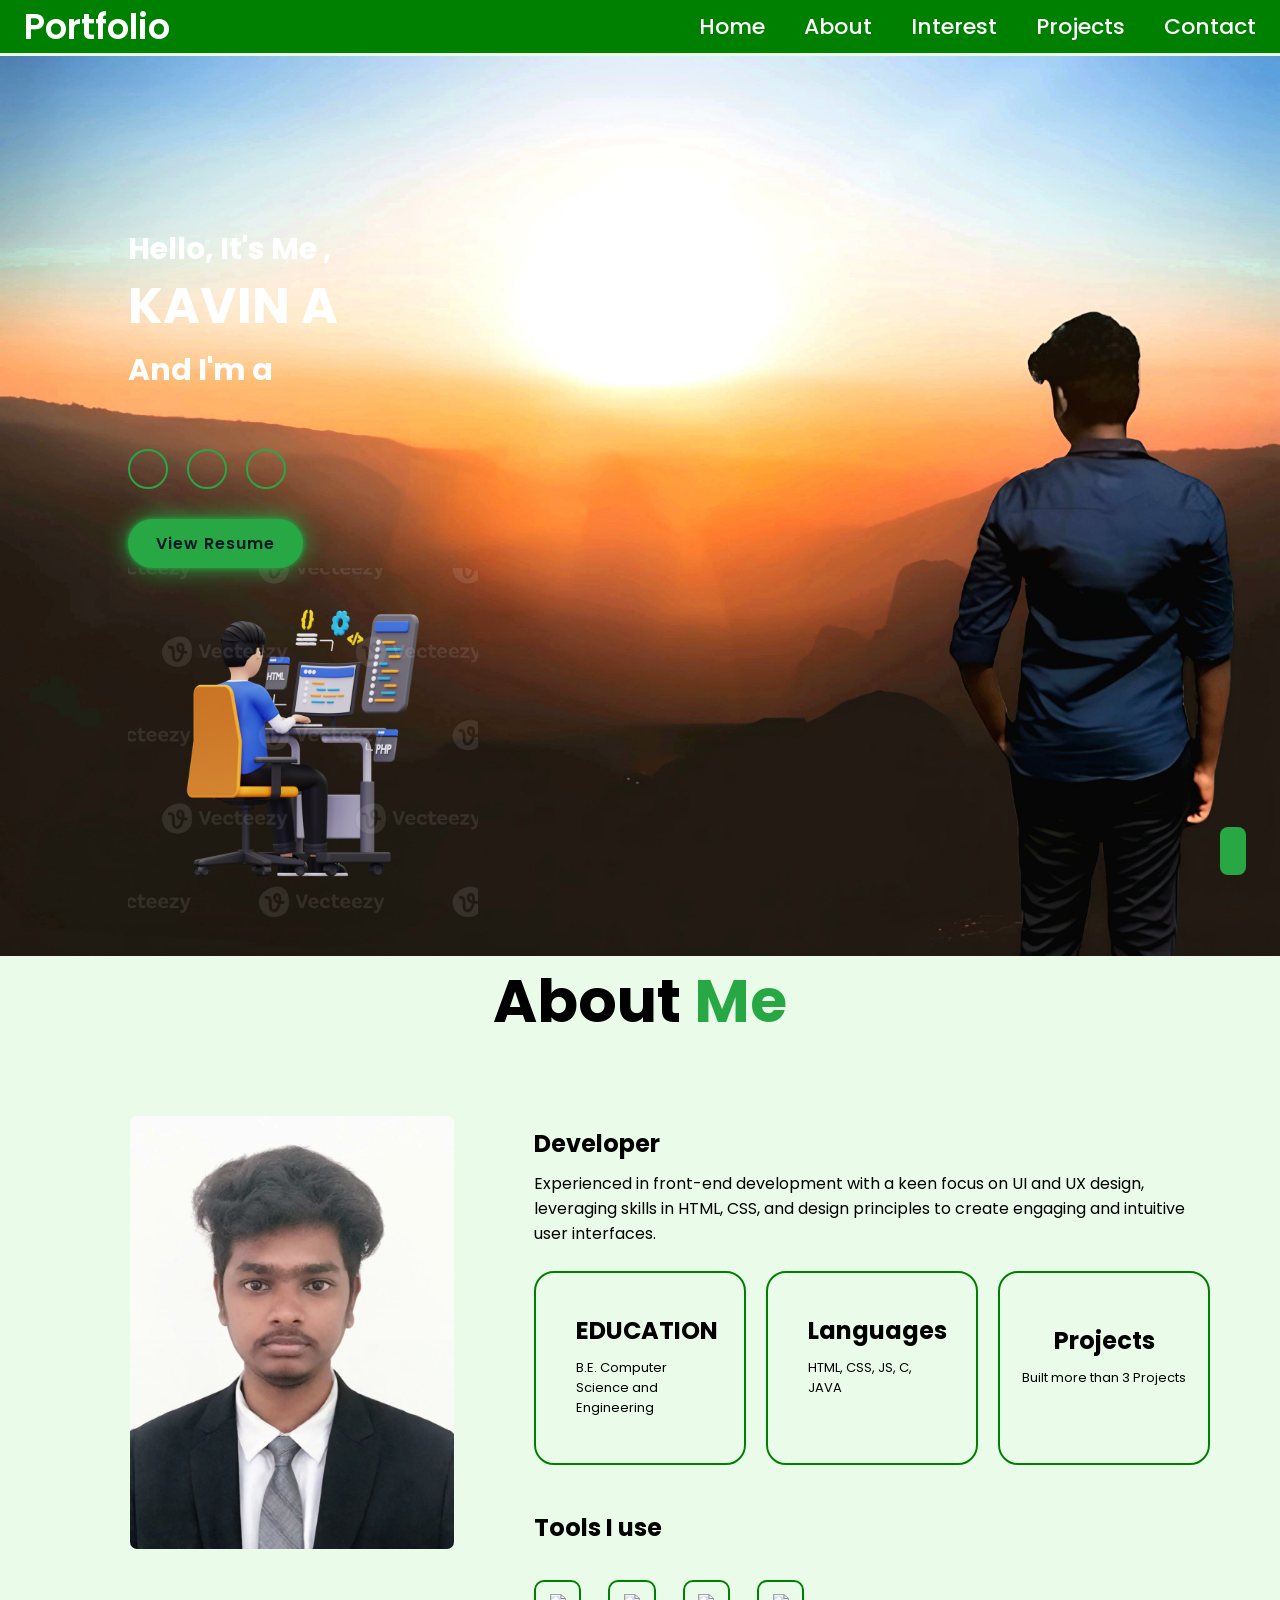
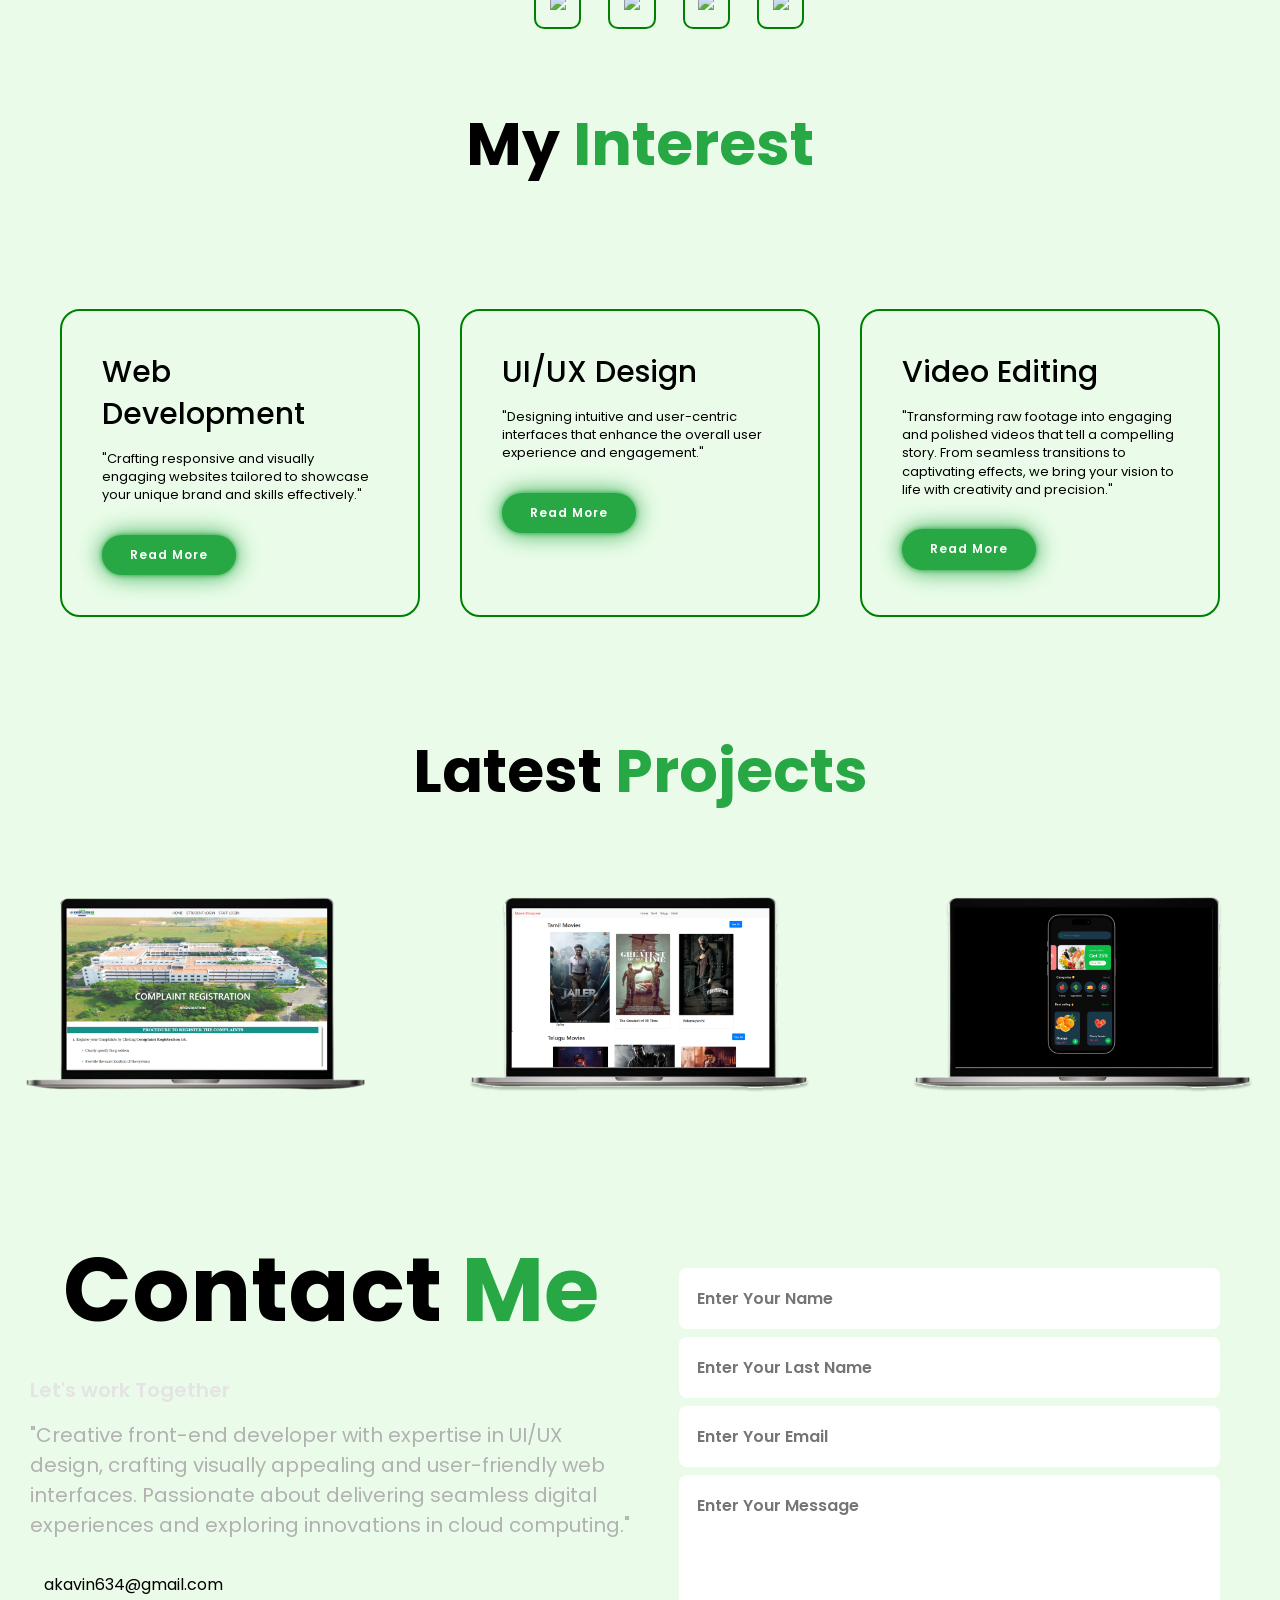
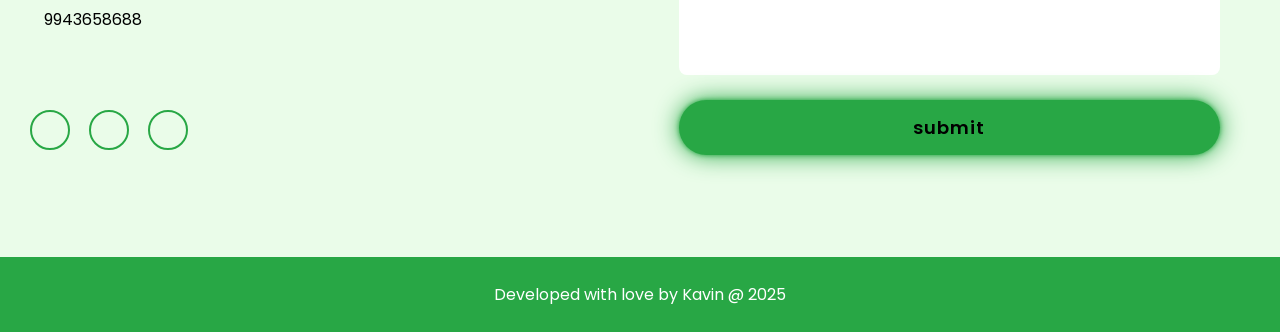
==== resume.html @ 7b0fb4cb "Add files via upload" ====
<!DOCTYPE html>
<html lang="en">
<head>
    <meta charset="UTF-8">
    <meta name="viewport" content="width=device-width, initial-scale=1.0">
    <title>Portfolio</title>
    <link rel="stylesheet" href="style.css">
    <link rel="stylesheet" href="https://cdn.jsdelivr.net/npm/aos@next/dist/aos.css"/>
    <link rel="stylesheet" href="css/all.css">
    <script src="https://cdn.jsdelivr.net/npm/@emailjs/browser@3/dist/email.min.js"></script>

    <script src="https://kit.fontawesome.com/c44dbc2ee4.js" crossorigin="anonymous"></script>
    <script src="https://cdn.jsdelivr.net/npm/typed.js@2.0.12"></script>
  
</head>
<body onload="loader()">
    <div id="Loading"></div>
    <header class="header">
        <a href="#" class="logo">Portfolio</a>
        <nav class="navbar">
            <a href="#home" style="--i:1">Home</a>
            <a href="#about" style="--i:2">About</a>
            <a href="#services" style="--i:3">Interest</a>
            <a href="#portfolio" style="--i:4">Projects</a>
            <a href="#contact" style="--i:5">Contact</a>
        </nav>
    </header>

    <section class="home" id="home" data-aos="zoom-in">
        <div class="home-content">
            <div class="text-container">
                <h3>Hello, It's Me ,</h3>
                <h1>KAVIN A </h1>
                <h3>And I'm a  <span class="text"></span></h3>
                <div class="home-sic">
                    <a href="https://www.linkedin.com/in/kavin-a-b92039250"><i class="fa-brands fa-linkedin fa-beat-fade"></i></a>
                    <a href="mailto:akavin634@gmail.com"><i class="fa-brands fa-google fa-shake"></i></a>
                    <a href="https://github.com/Kavina228"><i class="fa-brands fa-github fa-beat-fade"></i></a>
                </div>
                <a href="kavin Resume1.pdf" class="btn">View Resume</a>
            </div>
            <img src="dp.webp" alt="" style="width: 350px;">
        </div>
    </section>

    <center><h2 class="sub-title">About <span>Me</span></h2></center>
    <section class="about" id="about" data-aos="zoom-in">
        <div class="container">
            <div class="left-section">
                <img src="kavin (2).png" alt="Left Image">
            </div>
            <div class="right-section">
                <h1>Developer</h1>
                <p>Experienced in front-end development with a keen focus on UI and UX design, leveraging skills in HTML, CSS, and design principles to 
                    create engaging and intuitive user interfaces.</p>
                <div style="flex-grow: 1;"></div>
                <a href="" style="text-decoration: none;color: aliceblue;"> 
                <div class="card-section">
                    
                    <div class="card">
                        <i class="fa-solid fa-graduation-cap fa-beat" style="color: #28a745;font-size: 35px;"></i>
                        <h1 style="color: #000;">EDUCATION</h1>
                        <p style="color: #000;">B.E. Computer Science and Engineering</p>
                    </div>
                    <div class="card">
                        <i class="fa-solid fa-language fa-beat" style="color: #28a745;font-size: 35px;"></i>
                        <h1 style="color: #000 ;">Languages</h1>
                        <p style="color: #000;">HTML, CSS, JS, C, JAVA</p>
                    </div>
                    <div class="card" id="project">
                     <center>  <i class="fa-solid fa-diagram-project fa-beat" style="color: #28a745;font-size: 35px;"></i>
                       <h1 style="color: #000;">Projects</h1>
                        <p style="color: #000;">Built more than 3 Projects</p></center> 
                    </div>
                </div></a>  
                <br>
                <h1>Tools I use</h1><br>
                <div class="card-container">
                    <div class="card1"> <img src="https://iconape.com/wp-content/png_logo_vector/visual-studio-code.png" width="20px"></div>
                    <div class="card1"> <img src="https://cdn.freebiesupply.com/logos/large/2x/git-icon-logo-png-transparent.png" width="20px"></div> 
                    <div class="card1"> <img src="https://brandslogos.com/wp-content/uploads/images/large/figma-logo.png" width="14px"></div> 
                    <div class="card1"> <img src="https://wiki.jenkins-ci.org/JENKINS/attachments/2916393/57409617.png" width="20px"></div>
                </div>
            </div>
        </div>
    </section>

    <center><h1 class="sub-title">My <span>Interest</span></h1></center>    
    <section data-aos="zoom-in">
        <div class="services" id="services">
            <div class="container">
                <div class="services-list">
                    <div>
                        <i class="fa-solid fa-code fa-beat" style="color: #28a745;"></i>
                        <h2>Web Development</h2>
                        <p>"Crafting responsive and visually engaging websites tailored to showcase your unique brand and skills effectively."</p>
                        <a href="https://github.com/Kavina228" class="read">Read More</a>
                    </div>
                    <div>
                        <i class="fa-solid fa-crop-simple fa-beat" style="color: #28a745;"></i>
                        <h2>UI/UX Design</h2>
                        <p>"Designing intuitive and user-centric interfaces that enhance the overall user experience and engagement."</p>
                        <a href="https://github.com/Kavina228" class="read">Read More</a>
                    </div>
                    <div>
                        <i class="fa-brands fa-app-store fa-beat" style="color: #28a745;"></i>
                        <h2>Video Editing</h2>
                        <p>"Transforming raw footage into engaging and polished videos that tell a compelling story. From seamless transitions to captivating effects, we bring your vision to life with creativity and precision."</p>
                        <a href="https://github.com/Kavina228" class="read">Read More</a>
                    </div>
                </div>
            </div>
        </div>
    </section>

    <section data-aos="zoom-in">
        <div id="portfolio" id="project">
            <div class="main-text">
                <h2>Latest <span>Projects</span></h2>
                <div class="portfolio-content">
                    <!-- <div class="row">
                        <img src="project2.png" alt="" style="margin-left: 60px;width: 75%;">
                        <div class="layer" style="margin-left: 27px;">
                            <h3 style="color: black;">UI/UX Design</h3>
                            <p>Food Delivery app</p>
                            <a href="#"><i class="fa-solid fa-up-right-from-square fa-beat"></i></a>
                        </div>
                    </div> -->
                    <div class="row">
                        <img src="project1.png" alt="">
                        <div class="layer">
                            <h5>Full Stack Development</h5>
                            <p>Complaint Registration System</p>
                            <a href="https://github.com/Kavina228"><i class="fa-solid fa-up-right-from-square fa-beat"></i></a>
                        </div>
                    </div>
                    <div class="row">
                        <img src="project2.png" alt="">
                        <div class="layer">
                            <h5>Front End Development</h5>
                            <p>Movie Website</p>
                            <a href="https://github.com/Kavina228"><i class="fa-solid fa-up-right-from-square fa-beat"></i></a>
                        </div>
                    </div>
                    <div class="row">
                        <img src="project3.png" alt="">
                        <div class="layer">
                            <h5>UI/UX Design</h5>
                            <p>Food Delivery App</p>
                            <a href="https://github.com/Kavina228"><i class="fa-solid fa-up-right-from-square fa-beat"></i></a>
                        </div>
                    </div>
                </div>
            </div>
        </div>
    </section>

    <section class="contact" id="contact" data-aos="zoom-in">
        <div class="contact-text">
            <h2>Contact <span>Me</span></h2>
            <h4>Let's work Together</h4>
            <p>"Creative front-end developer with expertise in UI/UX design, crafting visually appealing and user-friendly web interfaces. Passionate about delivering seamless digital experiences and exploring innovations in cloud computing."</p>
            <div class="contact-list">
                <li><i class="fa-sharp fa-solid fa-paper-plane"></i> akavin634@gmail.com</li>
                <li><i class="fa-sharp fa-solid fa-phone"></i> 9943658688</li>
            </div>
            <div class="contact-icons">
                <a href="https://www.linkedin.com/in/kavin-a-b92039250"><i class="fa-brands fa-linkedin fa-beat-fade"></i></a>
                <a href="mailto:akavin634@gmail.com"><i class="fa-brands fa-google fa-shake"></i></a>
                <a href="https://github.com/Kavina228"><i class="fa-brands fa-github fa-beat-fade"></i></a>
            </div>
        </div>

        <div class="contact-form">
            <form action="https://formsubmit.co/c84ef09bc2fbda0eb3dfd0860223b6a6" method="POST">
                <input type="text"name="name" placeholder="Enter Your Name" required>
                <input type="text" name="lastname"placeholder="Enter Your Last Name">
                <input type="email" name="email" placeholder="Enter Your Email" required>
                <textarea name="" id="" cols="40" rows="10" placeholder="Enter Your Message"></textarea>
                <input type="submit" value="submit" class="send">
            </form>
        </div>
    </section>

    <div class="last-text">
        <p>Developed with love by Kavin @ 2025</p>
    </div>
    <a href="#" class="top"><i class="fa-solid fa-arrow-up fa-beat-fade"></i></a>

    <script src="https://code.jquery.com/jquery-3.5.1.slim.min.js"></script>
    <script src="https://cdn.jsdelivr.net/npm/@popperjs/core@2.9.2/dist/umd/popper.min.js"></script>
    <script src="https://stackpath.bootstrapcdn.com/bootstrap/4.5.2/js/bootstrap.min.js"></script>
    <script src="https://cdn.jsdelivr.net/npm/aos@next/dist/aos.js"></script>
    <script>
        AOS.init({
            duration: 1000, // Animation duration
            easing: 'ease-in-out', // Easing function
        });

        // Job role typing effect
        var typed = new Typed(".text", {
            strings: ["Frontend Developer . . .", "UI/UX Designer . . .", "Software Developer . . .", "Full Stack Developer . . ."],
            typeSpeed: 70,
            backSpeed: 50,
            backDelay: 1000,
            loop: true
        });
    </script>
</body>
</html>
---- style.css ----
@import url('https://fonts.googleapis.com/css2?family=Poppins:wght@200;300;400;500;600;700&family=Rubik:wght@300;400;500;600&display=swap');
*{
margin: 0;
padding: 0;
box-sizing: border-box;
scroll-behavior: smooth;
font-family: 'Poppins' , sans-serif;
}
body{
color: #000000;
background: #eafce9;
}
.header{
position: fixed;
top: 0;
left: 0;
width: 100%;
/* padding: 10px 10%; */
background: green;
display: flex;
justify-content: center;
align-items: center;
z-index: 100;
}
.logo{
position: relative;
font-size: 35px;
color: #fff;
text-decoration: none;
font-weight: 600;
width: 50%;
cursor: default;
opacity: 0;
animation: slideRight 1s ease forwards;
}
.navbar a{
display: inline-block;
font-size: 22px;
color: #fff;
text-decoration: none;
font-weight: 500;
margin-left: 35px;
transition: .3s;
opacity: 0;
animation: slideTop 1s ease forwards;
animation-delay: calc(.2s * var(--i)); 
}
.navbar a:hover{
color: #28a745; /* Changed to green */
}

.home{
position: relative;
width: 100%;
justify-content: space-between;
height: 100vh;
background-size: cover;
background-position: center;
display: flex;
align-items: center;
padding: 70px 10% 0;
background: rgba(0, 0, 0, 0.7) url('kavin.jpg') no-repeat center center;
    background-size: cover;
    height: 100vh;
    color: white;
    display: flex;
   
    margin-top: 56px;
}

.home-content{
max-width: 100%;
padding-top: 70px;
animation: slideIn 1s forwards; /* Animation for sliding in */

}
.home-content h3{
font-size: 30px;
font-weight: 700;
opacity: 0;
animation: slideBottom 1s ease forwards;
animation-delay: .7s;
}
.home-content h1{
font-size: 50px;
font-weight: 700;
margin: -3px 0;
opacity: 0;
animation: slideRight 1s ease forwards;
animation-delay: 1s;
}
.home-content p{
font-size: 17px;
opacity: 0;
animation: slideLeft 1s ease forwards;
animation-delay: 1s;

}
.home-sic a{
display: inline-flex;
justify-content: center;
align-items: center;
width: 40px;
height: 40px;
background: transparent;
border: 2px solid #28a745; /* Changed to green */
border-radius: 50%;
font-size: 20px;
color: #28a745; /* Changed to green */
text-decoration: none;
opacity: 0;
animation: slideLeft 1s ease forwards;
animation-delay: calc(.2s * var(--i));
margin: 30px 15px 30px 0;
}
.home-sic a:hover{
background: #28a745; /* Changed to green */
color: #ffffff;
box-shadow: 0 0 20px #28a745; /* Changed to green */
}
.btn{
display: inline-block;
padding: 12px 28px;
background-color: #28a745; /* Changed to green */
border-radius: 40px;
font-size: 16px;
color: #081b29;
letter-spacing: 1px;
text-decoration: none;
font-weight: 600;
opacity: 0;
animation: slideTop 1s ease forwards;
animation-delay: 2s;
box-shadow: 0 0 5px #28a745,0  0 25px #28a745; /* Changed to green */
}
.btn:hover{
box-shadow: 0 0 5px #4CAF50,
0 0  25px #4CAF50, 0 0 45px #4CAF50;
}
.home-content h3:nth-of-type(2){
margin-bottom: 25px;
animation: slideTop 1s ease forwards;
animation-delay: .7s;
}
.home-content h3 span{
color: #28a745; /* Changed to green */
font-size: 35px;
}
.container {
display: flex;
flex-wrap: wrap;
padding: 20px;
}

.left-section {
flex: 1 1 100%;
max-width: 100%;
text-align: center;

}

.left-section img {
max-width: 70%;
height: auto;
border-radius: 7px;
}

.right-section {
flex: 1 1 100%;
max-width: 100%;
padding: 10px;
display: flex;
flex-direction: column;
}

.right-section h1 {
font-size: 24px;
margin-bottom: 10px;
}

.right-section p {
margin-bottom: 5px;
}

.card-section {
display: grid;
grid-template-columns: repeat(auto-fit, minmax(200px, 1fr));
gap: 20px;
margin: 20px 0;
}

.card {
background-color: transparent;
padding: 40px;
font-size: 13px;
font-weight: 13px;
border-radius: 20px;
border-right: 10px;
border: solid 2px green;
transition: background .5s, transform .5s;
/* box-shadow: 1px 1px 20px #4CAF50,
1px 1px 40px #4CAF50; */
}

@media (min-width: 768px) {
.left-section {
flex: 1;
max-width: 40%;
}

.right-section {
flex: 1;
max-width: 60%;
}
}
.about{
display: grid;
align-items: center;   
color: #000; 
}

.about-img img{
padding-bottom: 20%;
max-width: 300px;
height: auto;
border-radius: 8px;
}
.about-text h2{
font-size: 60px;
padding-top: 40px;
position: relative;
opacity: 0;
animation: slideRight 1s ease forwards;
animation-delay: 1s;
display: flex;
}
.about-text h2 span{
color: #28a745; /* Changed to green */
}
.about-text h4{
display: flex;
font-size: 29px;
font-weight: 600;
color: #000000;
line-height: 1.7;
margin: 15px 0 30px;
position: relative;
opacity: 0;
animation: slideRight 1s ease forwards;
animation-delay: 1s;
}
.about-text p{
display: flex;
flex-direction: column;
font-size: 18px;
color: #000000;
line-height: 1.7;
margin-bottom: 30px;
position: relative;
}

.card-container {
display: grid;
grid-template-columns: repeat(auto-fit, minmax(30px, 1fr));
gap: 27px;
align-items: center;
width: 40%;
text-align: center;
max-width: 1200px;
}

.card1 {

border: solid 2px green;
border-radius: 10px;
/* border-right: 5px; */
padding: 10px;
align-items: center;
transition: background .5s, transform .5s;

/* box-shadow: 1px 1px 20px #4CAF50,
1px 1px 40px #4CAF50; */
cursor: pointer;
}

.card1:hover {
transform: scale(1.1); /* Zoom by 10% */
box-shadow: 1px 1px 20px#4CAF50,
1px 1px 40px #4CAF50;
}

.card:hover {
transform: scale(1.1); /* Zoom by 10% */
box-shadow: 1px 1px 20px #4CAF50,
1px 1px 40px#4CAF50;
}

#services{
color: rgb(0, 0, 0);
font-size: 20px;
line-height: 1.4;
margin-bottom: 4rem;
}
.sub-title{
text-align: center;
font-size: 60px;
padding-bottom:  10px;
}
.sub-title span{
color: #28a745; /* Changed to green */
}
.container{
padding: 60px;
}
.services-list{
display: grid;
grid-template-columns: repeat(auto-fit,minmax(259px,1fr));
grid-gap: 40px;
margin-top: 50px;
}
.services-list div{
background-color: transparent;
padding: 40px;
font-size: 13px;
font-weight: 13px;
border-radius: 20px;
border-right: 10px;
border: solid 2px green;
/* box-shadow: 1px 1px 20px #4CAF50,
1px 1px 40px #4CAF50; */
}
.services-list div:hover{
box-shadow: 1px 1px 20px #4CAF50,
1px 1px 40px #4CAF50;
}
.services-list div i{
font-size: 50px;
margin-bottom: 30px;
}
.services-list div h2{
font-size: 30px;
font-weight: 500;
margin-bottom: 15px;
}
.services-list div a{
text-decoration: none;
color: #ffffff;
font-size: 12px;
margin-top: 30px;
display: inline-block;
}
.read{
display: inline-block;
padding: 12px 28px;
background: #28a745; /* Changed to green */
border-radius: 40px;
font-size: 16px;
color: #ffffff;
letter-spacing: 1px;
text-decoration: none;
font-weight: 600;
opacity: 0;
animation: slideTop 1s ease forwards;
animation-delay: 2s;
box-shadow: 0 0 5px #28a745,0 0 25px #28a745; /* Changed to green */
}
.read:hover{
box-shadow: 0 0 5px #4CAF50,
0 0  25px #4CAF50, 0 0 45px #4CAF50;
}
.services-list div:hover{
transform: translateY(-10px);
}

section{
display: flex;
flex-wrap: wrap;
}
.container1{
width: 600px;
height: 500px;
padding: 75px 90px;
margin-left: 120px;
}
.heading1{
text-align: center;
text-decoration: underline;
text-underline-offset: 10px;
text-decoration-thickness: 5px;
margin-bottom: 50px;
}
.bar{
font-size: 50px;
display: inline-block;
position: relative;
justify-content: space-between;
}
.Technical-bars .bar{
margin-top: 40px 0;
display: flex;
flex-wrap: wrap;
display: inline-block;
position: relative;
animation: animate 1s 1s cubic-bezier(1,0,0.5,1) forwards;
transform: scaleX(0);
transform-origin: left;
animation-timing-function: ease-in-out;

}

.Technical-bars .bar:first-child{

display: flex;
flex-wrap: wrap;
display: inline-block;
position: relative;
animation: animate 1s 1s cubic-bezier(1,0,0.5,1) forwards;
transform: scaleX(0);
transform-origin: left;
animation-timing-function: ease-in-out;
justify-content: space-between;

}
.Technical-bars .bar:last-child{
margin-bottom: 0;
display: flex;
flex-wrap: wrap;
position: relative;
display: inline-block;
animation: animate 1s 1s cubic-bezier(1,0,0.5,1) forwards;
transform: scaleX(0);
transform-origin: left;
animation-timing-function: ease-in-out;
justify-content: space-between;

} 
@keyframes animate{
100%{
transform: scaleX(1);
}
}

.radial-bars{
font-size: 50px;
margin-bottom: 0;
display: flex;
flex-wrap: wrap;
position: relative;
display: inline-block;
animation: animate 1s 1s cubic-bezier(1,0,0.5,1) forwards;
transform: scaleX(0);
transform-origin: left;
animation-timing-function: ease-in-out;

}

#portfolio{
width: 100%;
}
.main-text h2{
font-size: 60px;
line-height: 1;
text-align: center;
}
.main-text h2 span{
color: #28a745; /* Changed to green */
}
.portfolio-content{
display: grid;
grid-template-columns: repeat(auto-fit, minmax(250px, auto));
grid-gap: 50px;
margin-top: 50px;
 }
 /*
.row{
position: relative;
overflow: hidden;

cursor: pointer;
}
.row img{
    width: 100%;
    border-radius: 1px;
    display: block;
    transition: transform 0.5s;
}
.layer{
width: 85%;
height: 0;
background: linear-gradient(rgba(217, 250, 224, 0.1),#28a745); 
position: absolute;
border-radius: 8px;
left: 0;
bottom: 0;
overflow: hidden;
display: flex;
flex-direction: column;
align-items: center;
justify-content: center;
text-align: center;
padding: 0 40px;
transition: height 0.5s;
}
.layer h5{
color: #000;
font-size: 20px;
font-weight: 600;
margin-bottom: 15px;
}
.layer p{
color: #000;
font-size: 1rem;
line-height: 1.8;
}
.layer i{
color: #ff004f;
margin-top: 20px;
font-size: 20px;
background-color: #fff;
width: 60px;
height: 60px;
display: flex;
align-items: center;
justify-content: center;
border-radius: 50%;
}
.row:hover img{
transform: scale(1.1);
}
.row:hover .layer{
height: 100%;
} */

.contact{
display: grid;
grid-template-columns: repeat(2, 1fr);
align-items: center;
gap: 3rem;
padding-left: 30px;
margin-top: 130px;
}
.contact-text h2{
font-size: 90px;
line-height: 1;
text-align: center;
margin-bottom: 40px;
}
.contact-text h2 span{
color: #28a745; /* Changed to green */
}
.contact-text h4{
margin: 15px 0;
color: rgb(228, 228, 228);
font-size: 20px;
font-weight: 600;
}
.contact-text p{
color: rgb(177, 177, 177);
font-size: 20px;
line-height: 30px;
margin-bottom: 2rem;
}
.contact-list{
margin-bottom: 3rem;
}
.contact-list li{
margin-bottom: 10px;
display: block;
}
.contact-list i{
display: inline-block;
color: #28a745; /* Changed to green */
font-size: 20px;
font-weight: 600;
transition: all .4s ease;
padding-right: 10px;
}
.contact-list li a:hover{
transform: scale(1.01) translateY(-5px);
color: #28a745; /* Changed to green */
}
.contact-icons i{
display: inline-flex;
justify-content: center;
align-items: center;
width: 40px;
height: 40px;
background: transparent;
border: 2px solid #28a745; /* Changed to green */
border-radius: 50%;
font-size: 20px;
color: #28a745; /* Changed to green */
text-decoration: none;
margin: 30px 15px 30px 0;
transition: .5s ease;
opacity: 0;
animation: slideLeft 1s ease forwards;
animation-delay: calc(.2s * var(--i));
}
.contact-icons i:hover{
background: #28a745; /* Changed to green */
color: #ffffff;
box-shadow: 0 0 20px #28a745; /* Changed to green */
}
.contact-form form{
position: relative;
}
.contact-form form input,form textarea{
border: none;
outline: none;
width: 90%;
padding: 18px;
background: #fff;
color: #000;
font-size: 1rem;
font-weight: 600;
margin-bottom: 0.5rem;
border-radius: 0.5rem;
}
.contact-form textarea{
resize: none;
height: 200px;
}
.contact-form form .send{
display: inline-block;
padding: 14px 60px;
background:#28a745; /* Changed to green */
border-radius: 40px;
font-size: 18px;
color: #000;
letter-spacing: 1px;
text-decoration: none;
font-weight: 600;
opacity: 0;
animation: slideTop 1s ease forwards;
animation-delay: 2s;
box-shadow: 0 0 5px #28a745, 0 0 25px #28a745; /* Changed to green */
margin-top: 10px;
}
.contact-form form .send:hover{
box-shadow: 0 0 5px #4CAF50,
0 0  25px #4CAF50, 0 0 45px #4CAF50;
}

.last-text p{
width: 100%;
text-align: center;
padding: 25px 0;
background:#28a745;
color: white;
font-size: 300;
margin-top: 70px;
}
.top{
position: fixed;
bottom: 2.1rem;
right: 2.1rem;
}
.top i{
color: #000;
background: #28a745; /* Changed to green */
font-size: 20px;
padding: 10px 13px;
border-radius: 0.5rem;
}

@keyframes slideRight{
0%{
transform: translateX(-100px);
opacity: 0;
}
100%{
transform: translateX(0px);
opacity: 1;
}
}
@keyframes slideLeft{
0%{
transform: translateX(100px);
opacity: 0;
}
100%{
transform: translateX(0px);
opacity: 1;
}
}
@keyframes slideTop{
0%{
transform: translateY(100px);
opacity: 0;
}
100%{
transform: translateY(0px);
opacity: 1;
}
}
@keyframes slideBottom{
0%{
transform: translateY(-100px);
opacity: 0;
}
100%{
transform: translateY(0px);
opacity: 1;
}
}
/*----------------start portfolio section -------------*/
#project{
    padding: 50px 0;
}
#project .contenier{
    text-align: center;
}
#project .contenier p{
    margin-top: 15px;
}
.row-list{
    display: grid;
    grid-template-columns: repeat(auto-fit, minmax(250px,1fr));
    grid-gap: 40px;
    margin-top: 50px;

}
.row{
    border-radius: 10px;
    position: relative;
    overflow: hidden;
}
.row img{
    width: 100%;
    border-radius: 10px;
    display: block;
    transition: transform 0.5s;
}
.layer{
    width: 100%;
    height: 0;
    background: linear-gradient(#e6ffcc,rgb(83, 220, 20));
    border-radius: 10px;
    position: absolute;
    left: 0;
    bottom: 0;
    overflow: hidden;
    display: flex;
    align-items: center;
    justify-content: center;
    flex-direction: column;
    padding: 0 40px;
    text-align: center;
    font-size: 14px;
    transition: height 0.5s;
}
.layer h3{
    font-weight: 500;
    margin-bottom: 10px;
}
.layer a{
    margin-top: 20px;
    color: #1092de;
    text-decoration: none;
    font-size: 18px;
    line-height: 40px;
    background: #fff;
    width: 40px;
    height: 40px;
    border-radius: 50%;
    text-align: center;
}
.row:hover img{
    transform: scale(1.1);
}
.row:hover .layer{
    height: 100%;
}
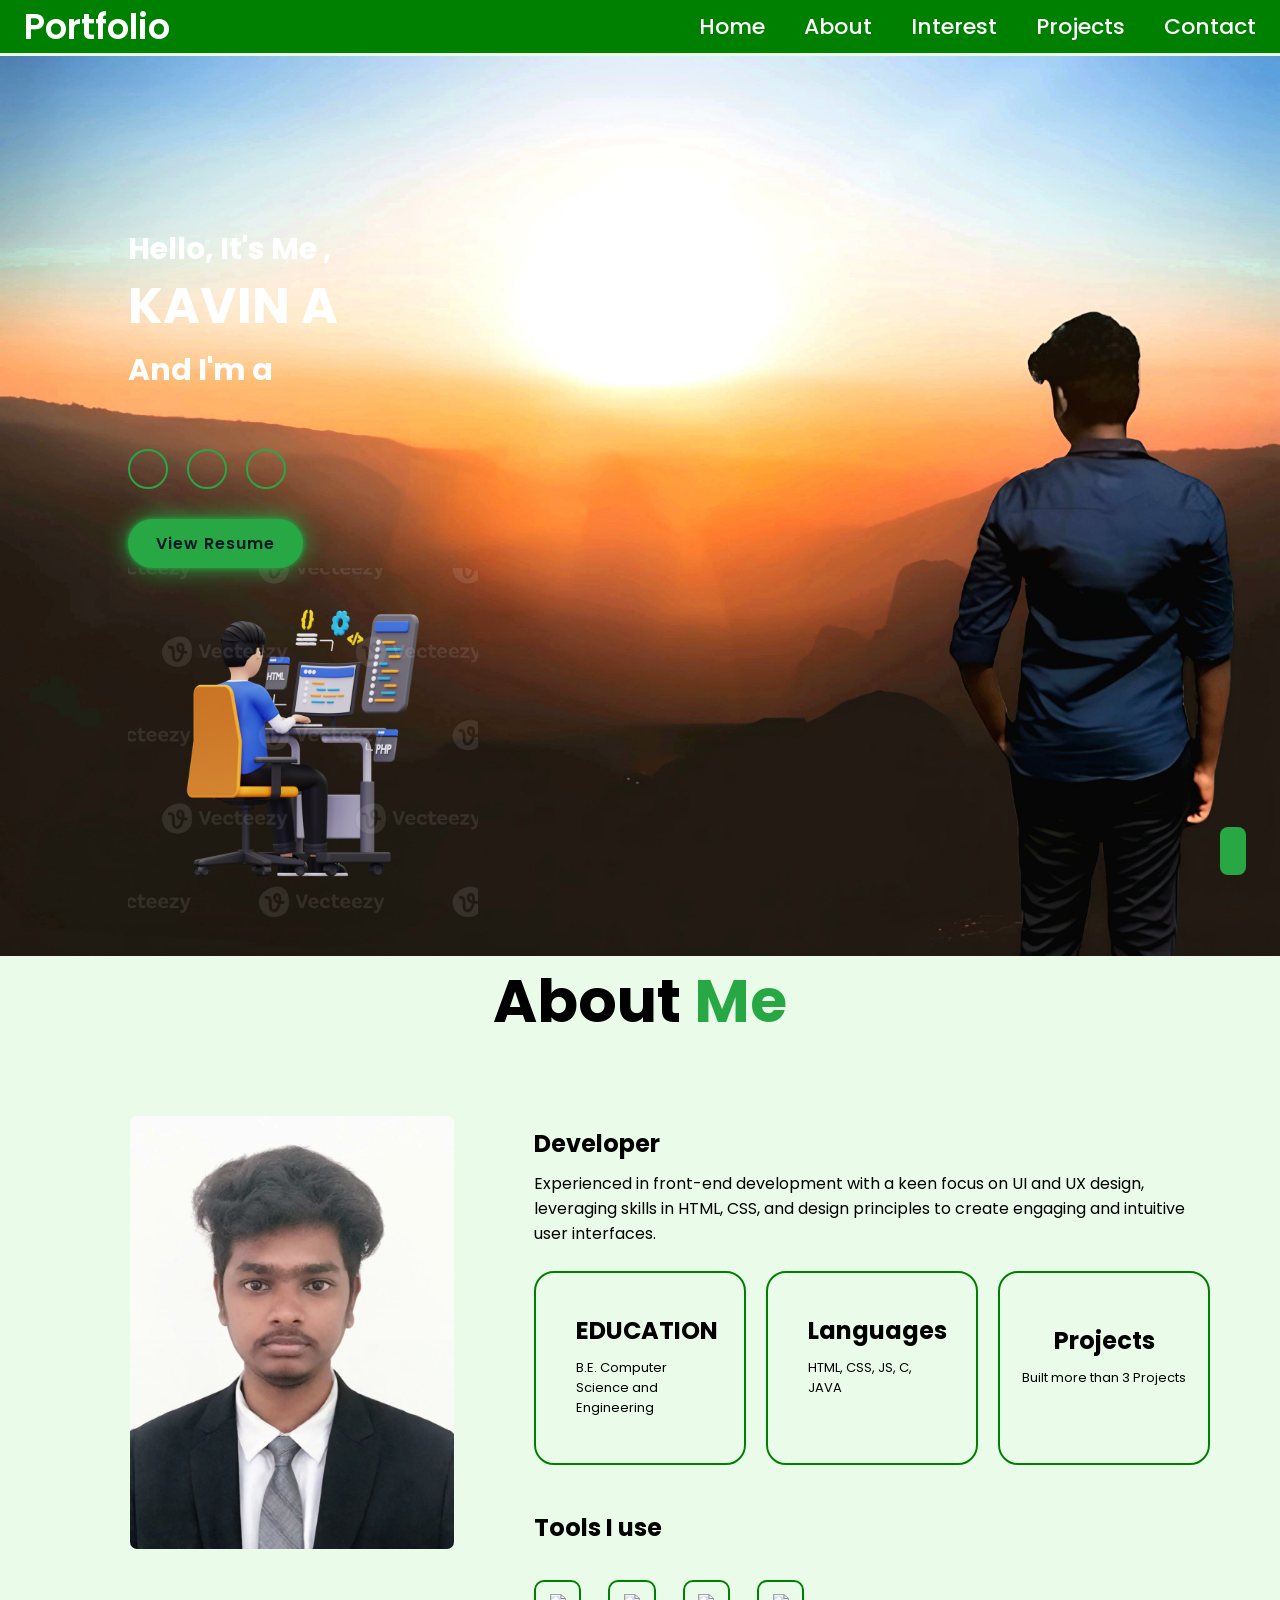
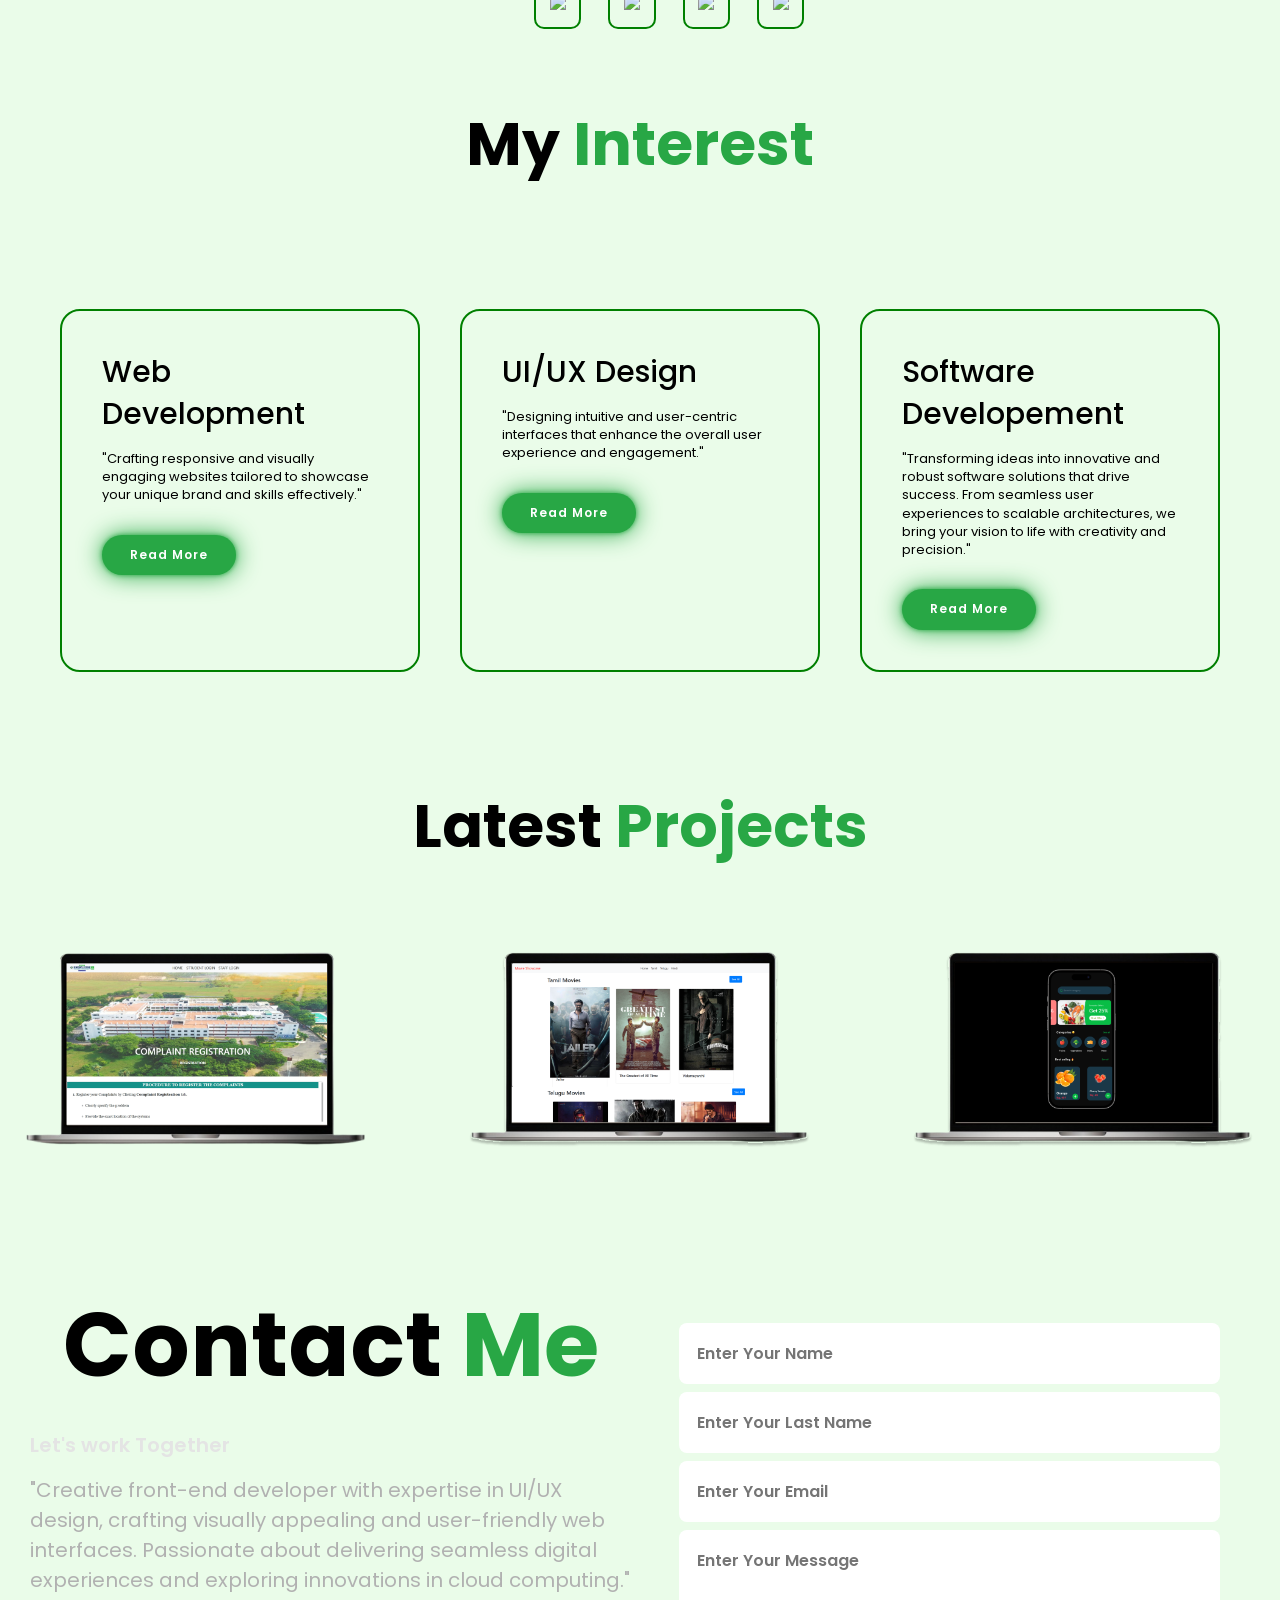
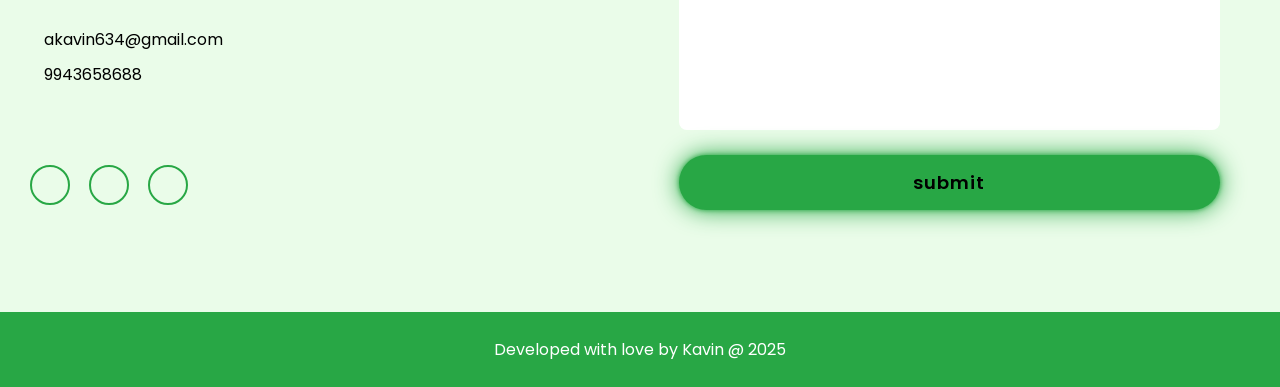
==== commit c44a80b1: "Update resume.html" ====
--- a/resume.html
+++ b/resume.html
@@ -104,8 +104,8 @@
                     </div>
                     <div>
                         <i class="fa-brands fa-app-store fa-beat" style="color: #28a745;"></i>
-                        <h2>Video Editing</h2>
-                        <p>"Transforming raw footage into engaging and polished videos that tell a compelling story. From seamless transitions to captivating effects, we bring your vision to life with creativity and precision."</p>
+                        <h2>Software Developement</h2>
+                        <p>"Transforming ideas into innovative and robust software solutions that drive success. From seamless user experiences to scalable architectures, we bring your vision to life with creativity and precision."</p>
                         <a href="https://github.com/Kavina228" class="read">Read More</a>
                     </div>
                 </div>
@@ -207,4 +207,4 @@
         });
     </script>
 </body>
-</html>+</html>
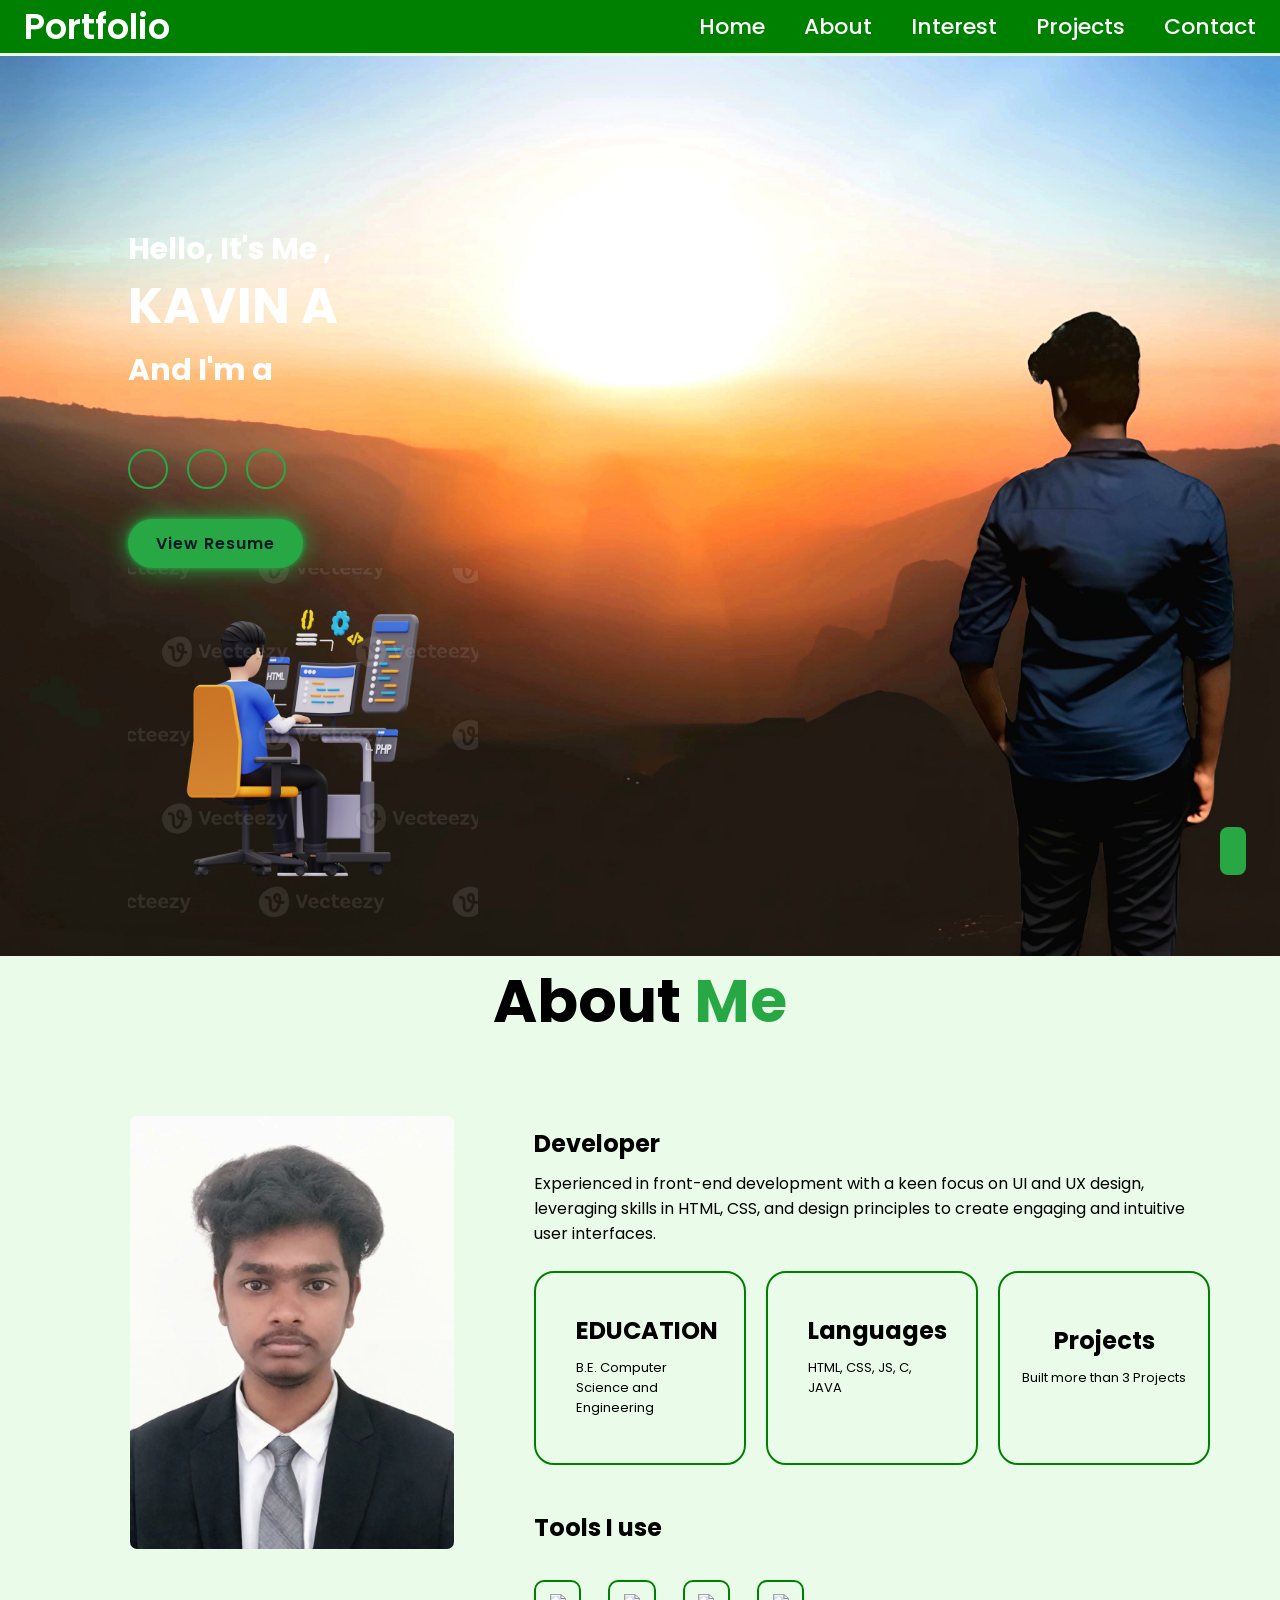
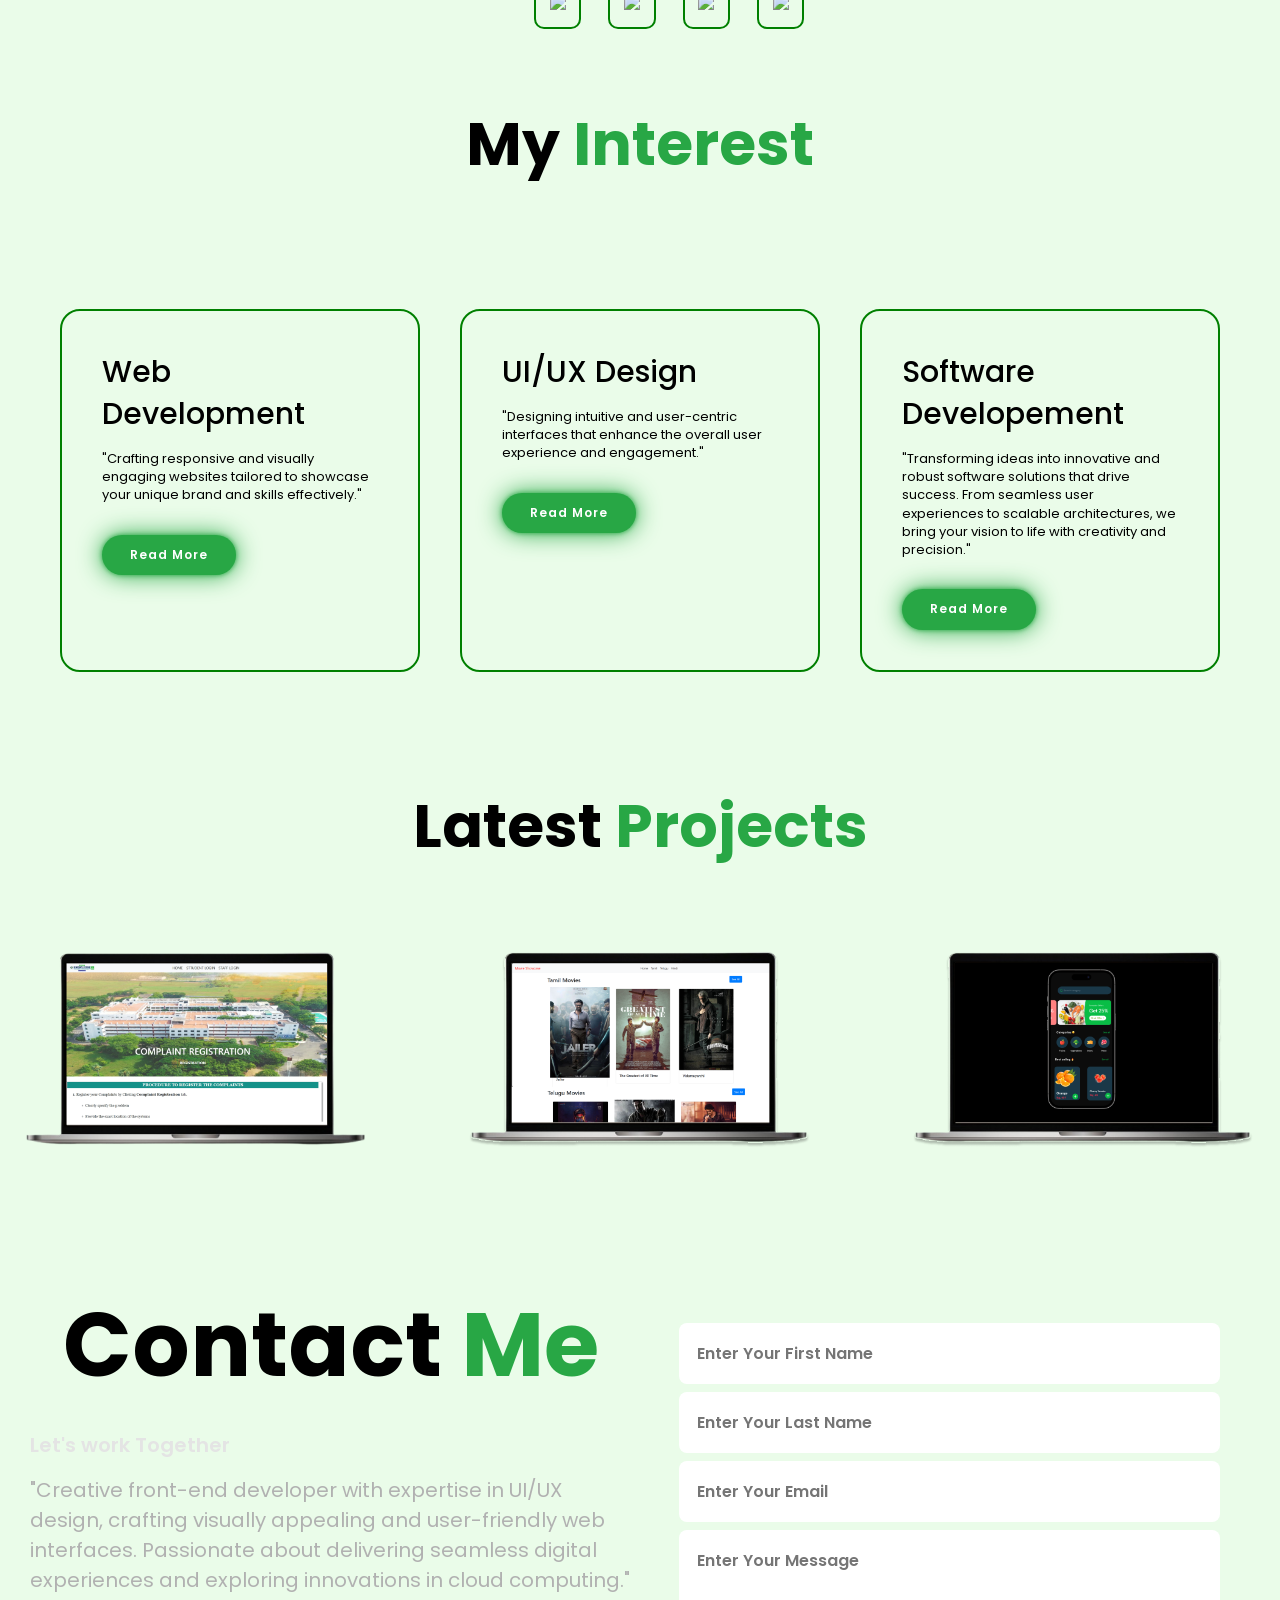
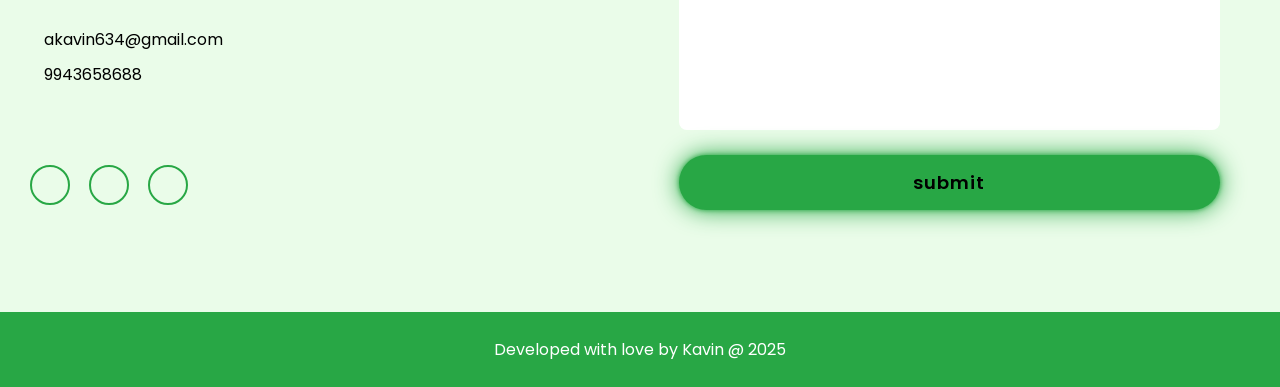
==== commit ca75d243: "Update resume.html" ====
--- a/resume.html
+++ b/resume.html
@@ -173,7 +173,7 @@
 
         <div class="contact-form">
             <form action="https://formsubmit.co/c84ef09bc2fbda0eb3dfd0860223b6a6" method="POST">
-                <input type="text"name="name" placeholder="Enter Your Name" required>
+                <input type="text"name="name" placeholder="Enter Your First Name" required>
                 <input type="text" name="lastname"placeholder="Enter Your Last Name">
                 <input type="email" name="email" placeholder="Enter Your Email" required>
                 <textarea name="" id="" cols="40" rows="10" placeholder="Enter Your Message"></textarea>
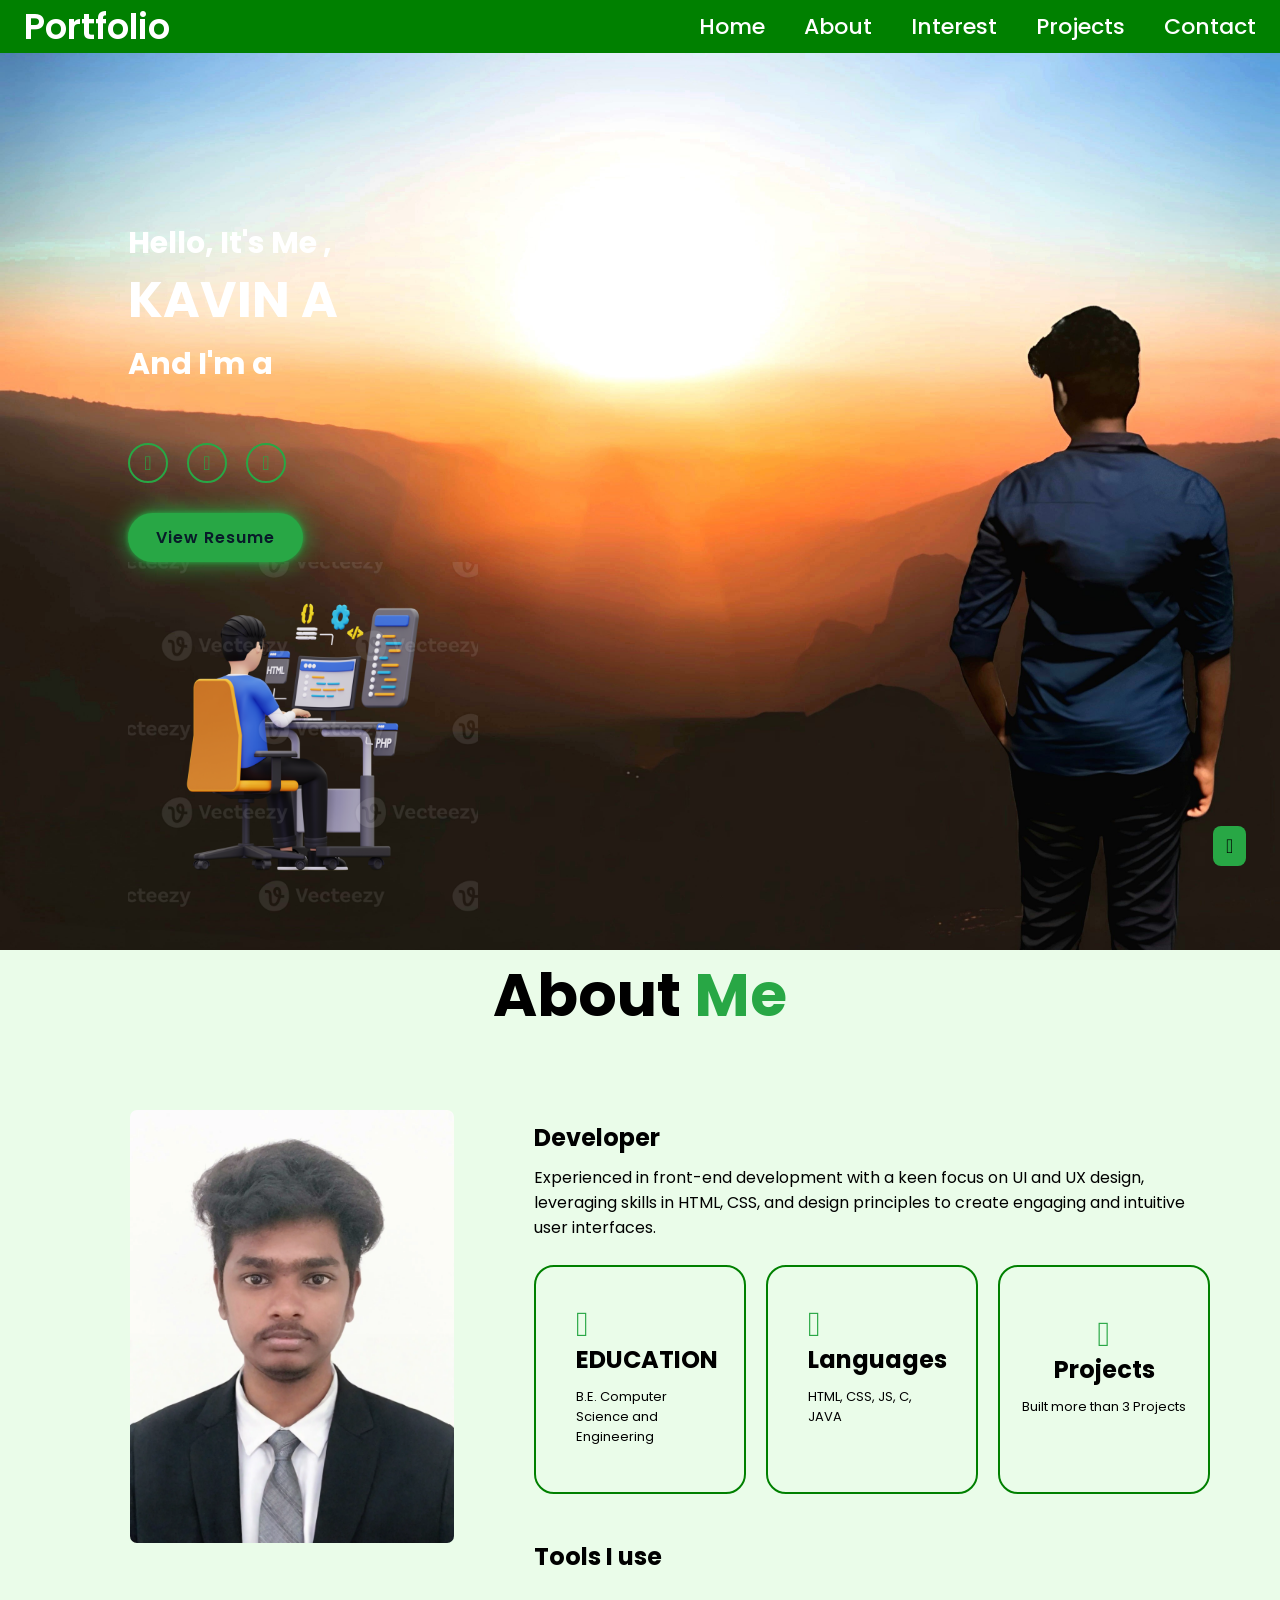
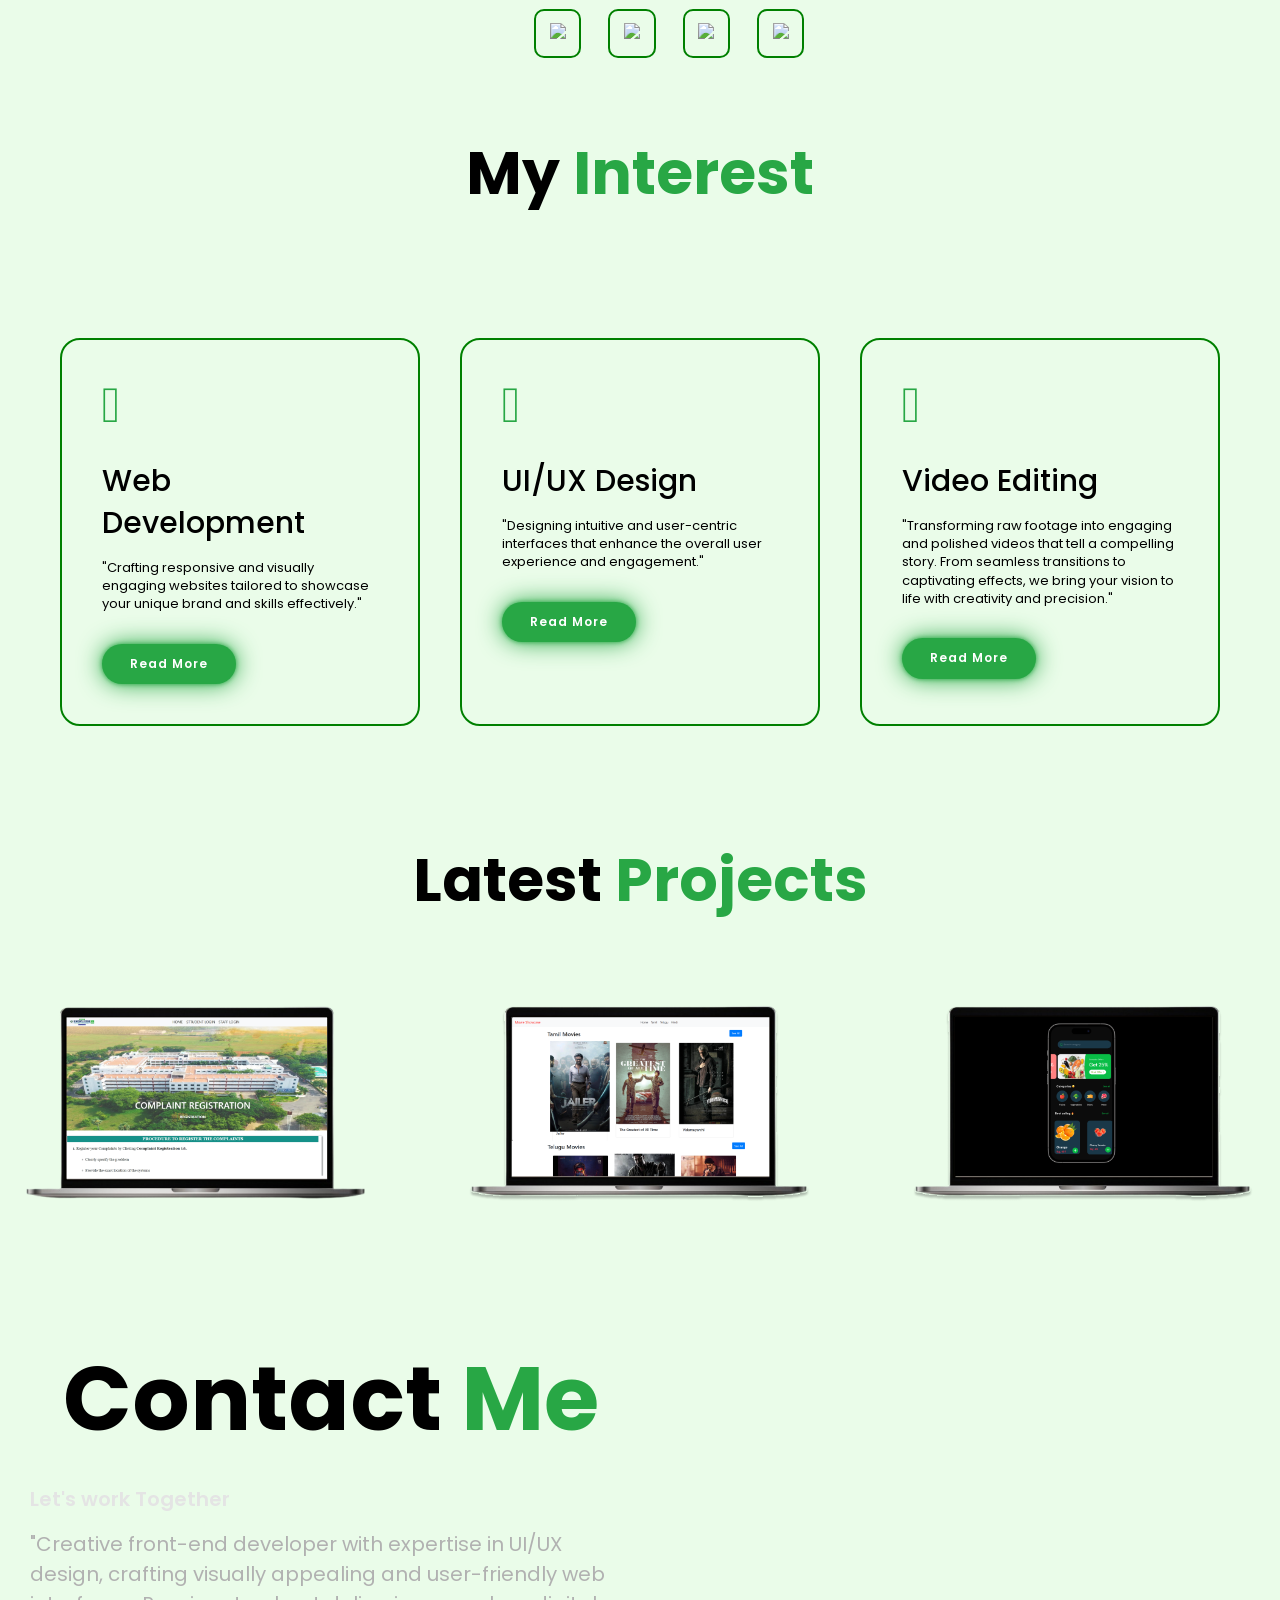
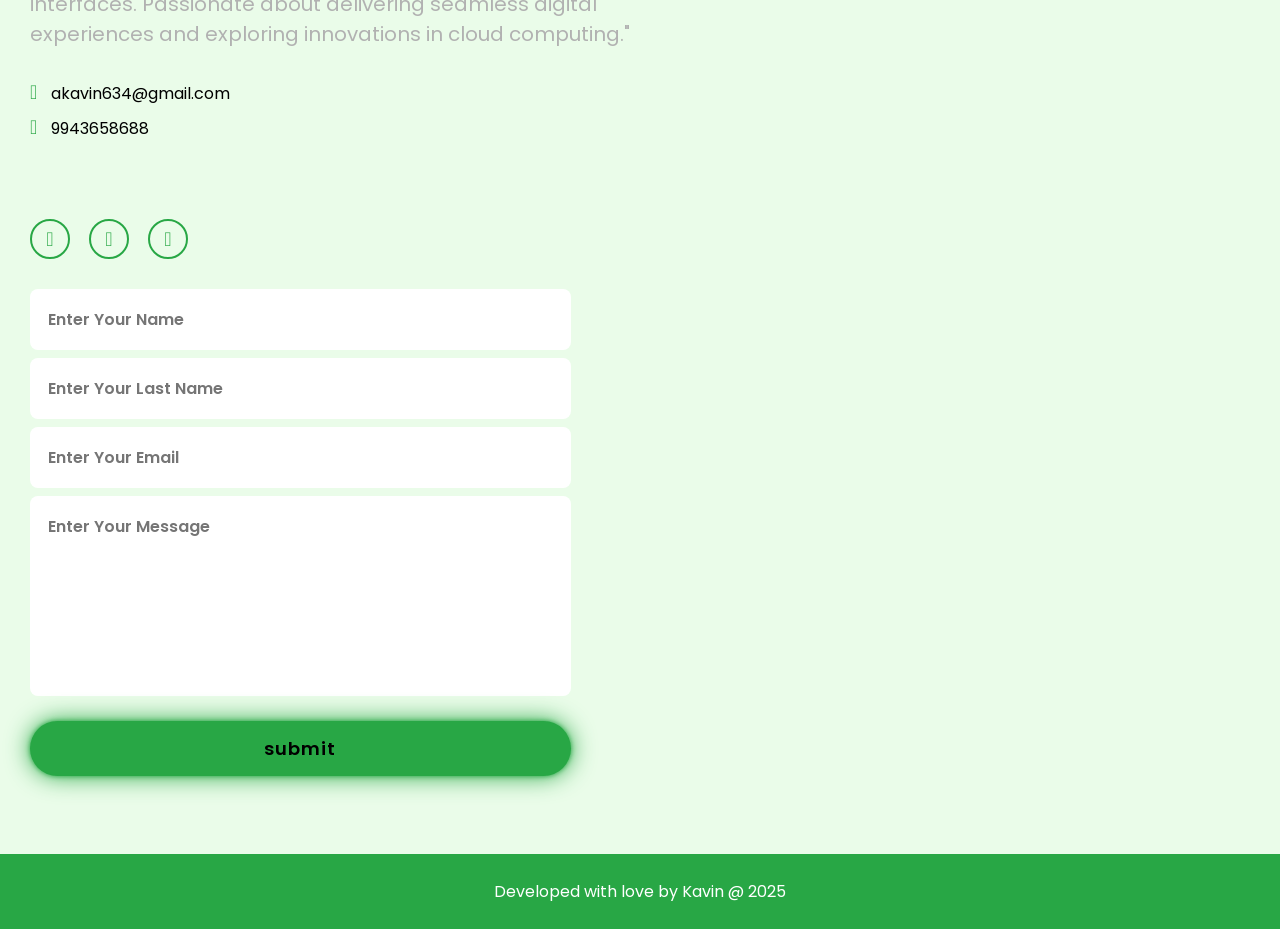
==== commit 83b28d09: "Add files via upload" ====
--- a/resume.html
+++ b/resume.html
@@ -17,6 +17,8 @@
     <div id="Loading"></div>
     <header class="header">
         <a href="#" class="logo">Portfolio</a>
+        <div class="menu-toggle" onclick="toggleMenu()">☰</div>
+
         <nav class="navbar">
             <a href="#home" style="--i:1">Home</a>
             <a href="#about" style="--i:2">About</a>
@@ -104,8 +106,8 @@
                     </div>
                     <div>
                         <i class="fa-brands fa-app-store fa-beat" style="color: #28a745;"></i>
-                        <h2>Software Developement</h2>
-                        <p>"Transforming ideas into innovative and robust software solutions that drive success. From seamless user experiences to scalable architectures, we bring your vision to life with creativity and precision."</p>
+                        <h2>Video Editing</h2>
+                        <p>"Transforming raw footage into engaging and polished videos that tell a compelling story. From seamless transitions to captivating effects, we bring your vision to life with creativity and precision."</p>
                         <a href="https://github.com/Kavina228" class="read">Read More</a>
                     </div>
                 </div>
@@ -156,8 +158,10 @@
     </section>
 
     <section class="contact" id="contact" data-aos="zoom-in">
+        
         <div class="contact-text">
-            <h2>Contact <span>Me</span></h2>
+            <h2 >Contact <span>Me</span></h2>
+            <div>
             <h4>Let's work Together</h4>
             <p>"Creative front-end developer with expertise in UI/UX design, crafting visually appealing and user-friendly web interfaces. Passionate about delivering seamless digital experiences and exploring innovations in cloud computing."</p>
             <div class="contact-list">
@@ -173,7 +177,7 @@
 
         <div class="contact-form">
             <form action="https://formsubmit.co/c84ef09bc2fbda0eb3dfd0860223b6a6" method="POST">
-                <input type="text"name="name" placeholder="Enter Your First Name" required>
+                <input type="text"name="name" placeholder="Enter Your Name" required>
                 <input type="text" name="lastname"placeholder="Enter Your Last Name">
                 <input type="email" name="email" placeholder="Enter Your Email" required>
                 <textarea name="" id="" cols="40" rows="10" placeholder="Enter Your Message"></textarea>
@@ -186,7 +190,7 @@
         <p>Developed with love by Kavin @ 2025</p>
     </div>
     <a href="#" class="top"><i class="fa-solid fa-arrow-up fa-beat-fade"></i></a>
-
+</div>
     <script src="https://code.jquery.com/jquery-3.5.1.slim.min.js"></script>
     <script src="https://cdn.jsdelivr.net/npm/@popperjs/core@2.9.2/dist/umd/popper.min.js"></script>
     <script src="https://stackpath.bootstrapcdn.com/bootstrap/4.5.2/js/bootstrap.min.js"></script>
@@ -206,5 +210,11 @@
             loop: true
         });
     </script>
+
+<script>
+    function toggleMenu() {
+        document.querySelector(".navbar").classList.toggle("active");
+    }
+</script>
 </body>
-</html>
+</html>
--- a/style.css
+++ b/style.css
@@ -49,7 +49,37 @@
 .navbar a:hover{
 color: #28a745; /* Changed to green */
 }
-
+.menu-toggle {
+    font-size: 28px;
+    color: #fff;
+    cursor: pointer;
+    display: none;
+}
+@media (max-width: 768px) {
+    .menu-toggle {
+        display: block;
+    }
+
+    .navbar {
+        display: none;
+        flex-direction: column;
+        position: absolute;
+        top: 60px;
+        right: 0;
+        background: green;
+        width: 100%;
+        text-align: center;
+        padding: 10px 0;
+    }
+
+    .navbar.active {
+        display: flex;
+    }
+
+    .navbar a {
+        margin: 10px 0;
+    }
+}
 .home{
 position: relative;
 width: 100%;
@@ -66,7 +96,7 @@
     color: white;
     display: flex;
    
-    margin-top: 56px;
+    margin-top: 50px;
 }
 
 .home-content{
@@ -560,6 +590,7 @@
 font-size: 20px;
 line-height: 30px;
 margin-bottom: 2rem;
+display: flex;
 }
 .contact-list{
 margin-bottom: 3rem;
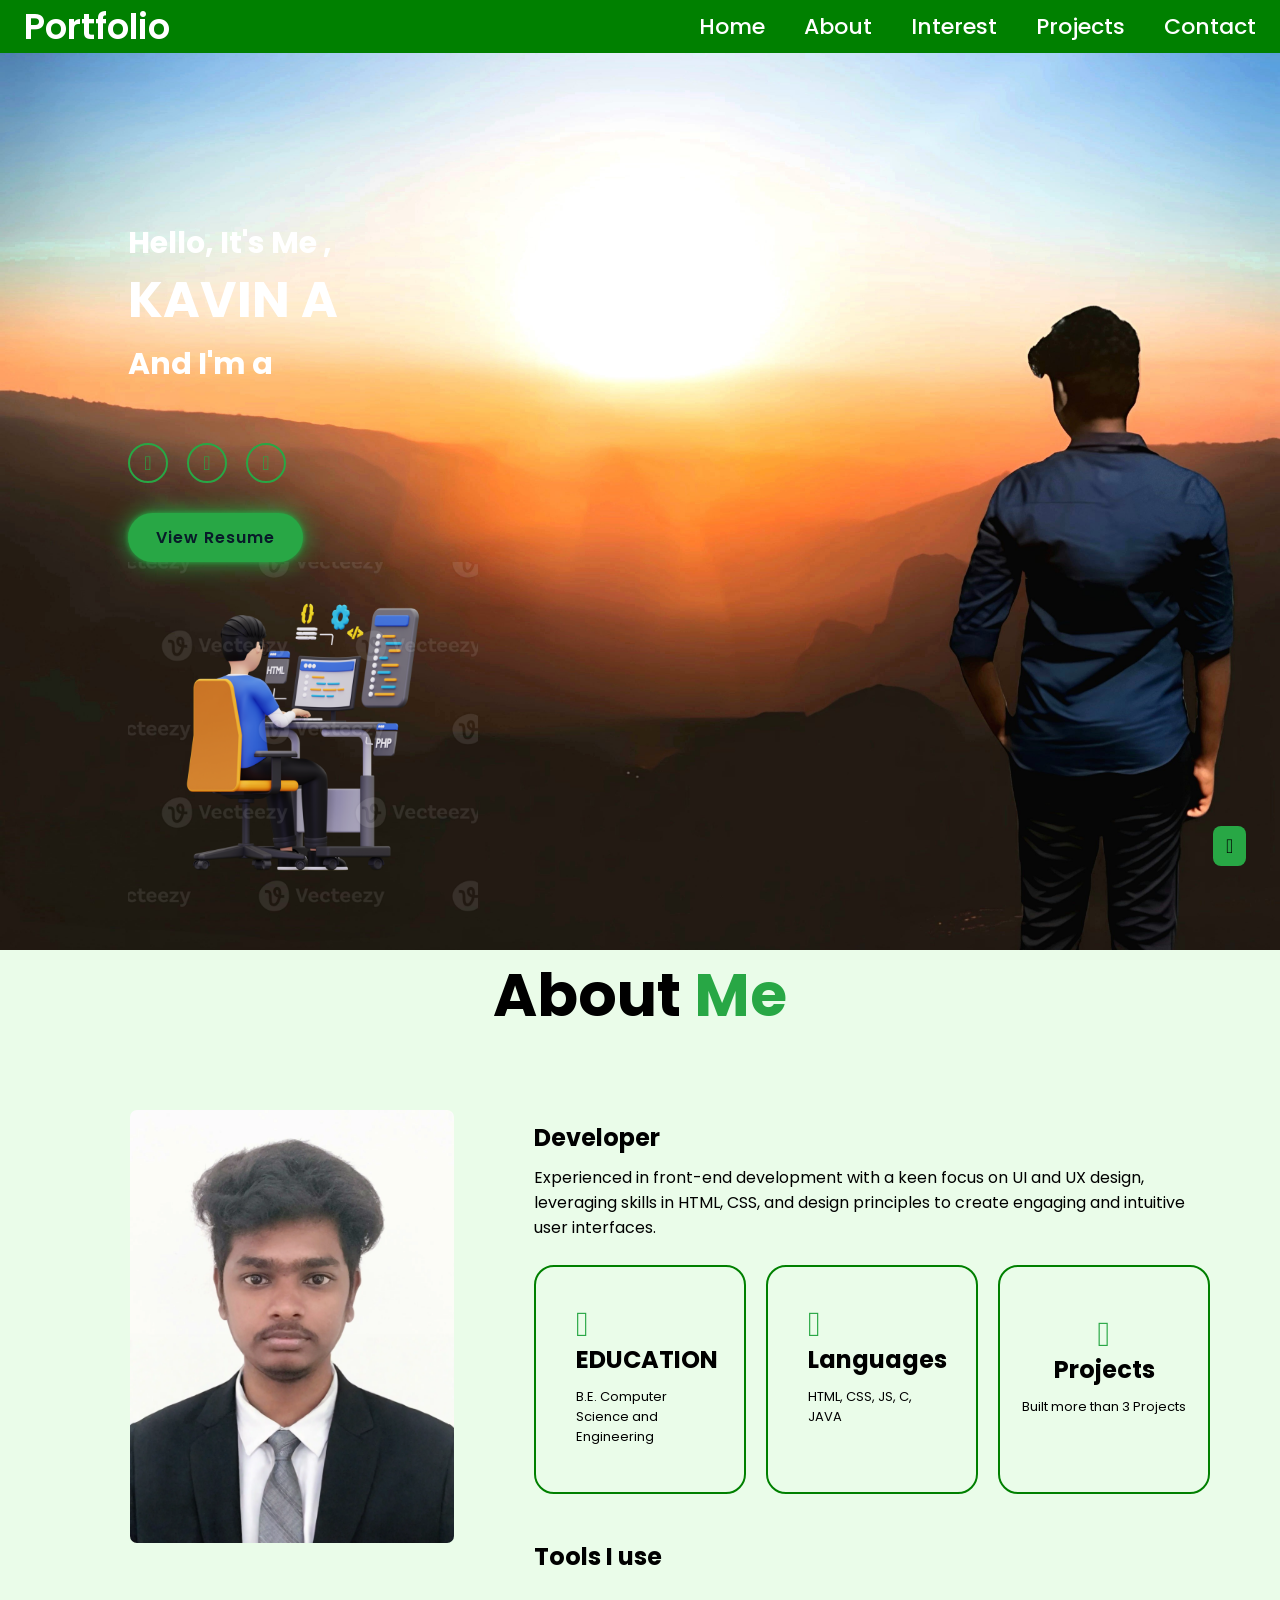
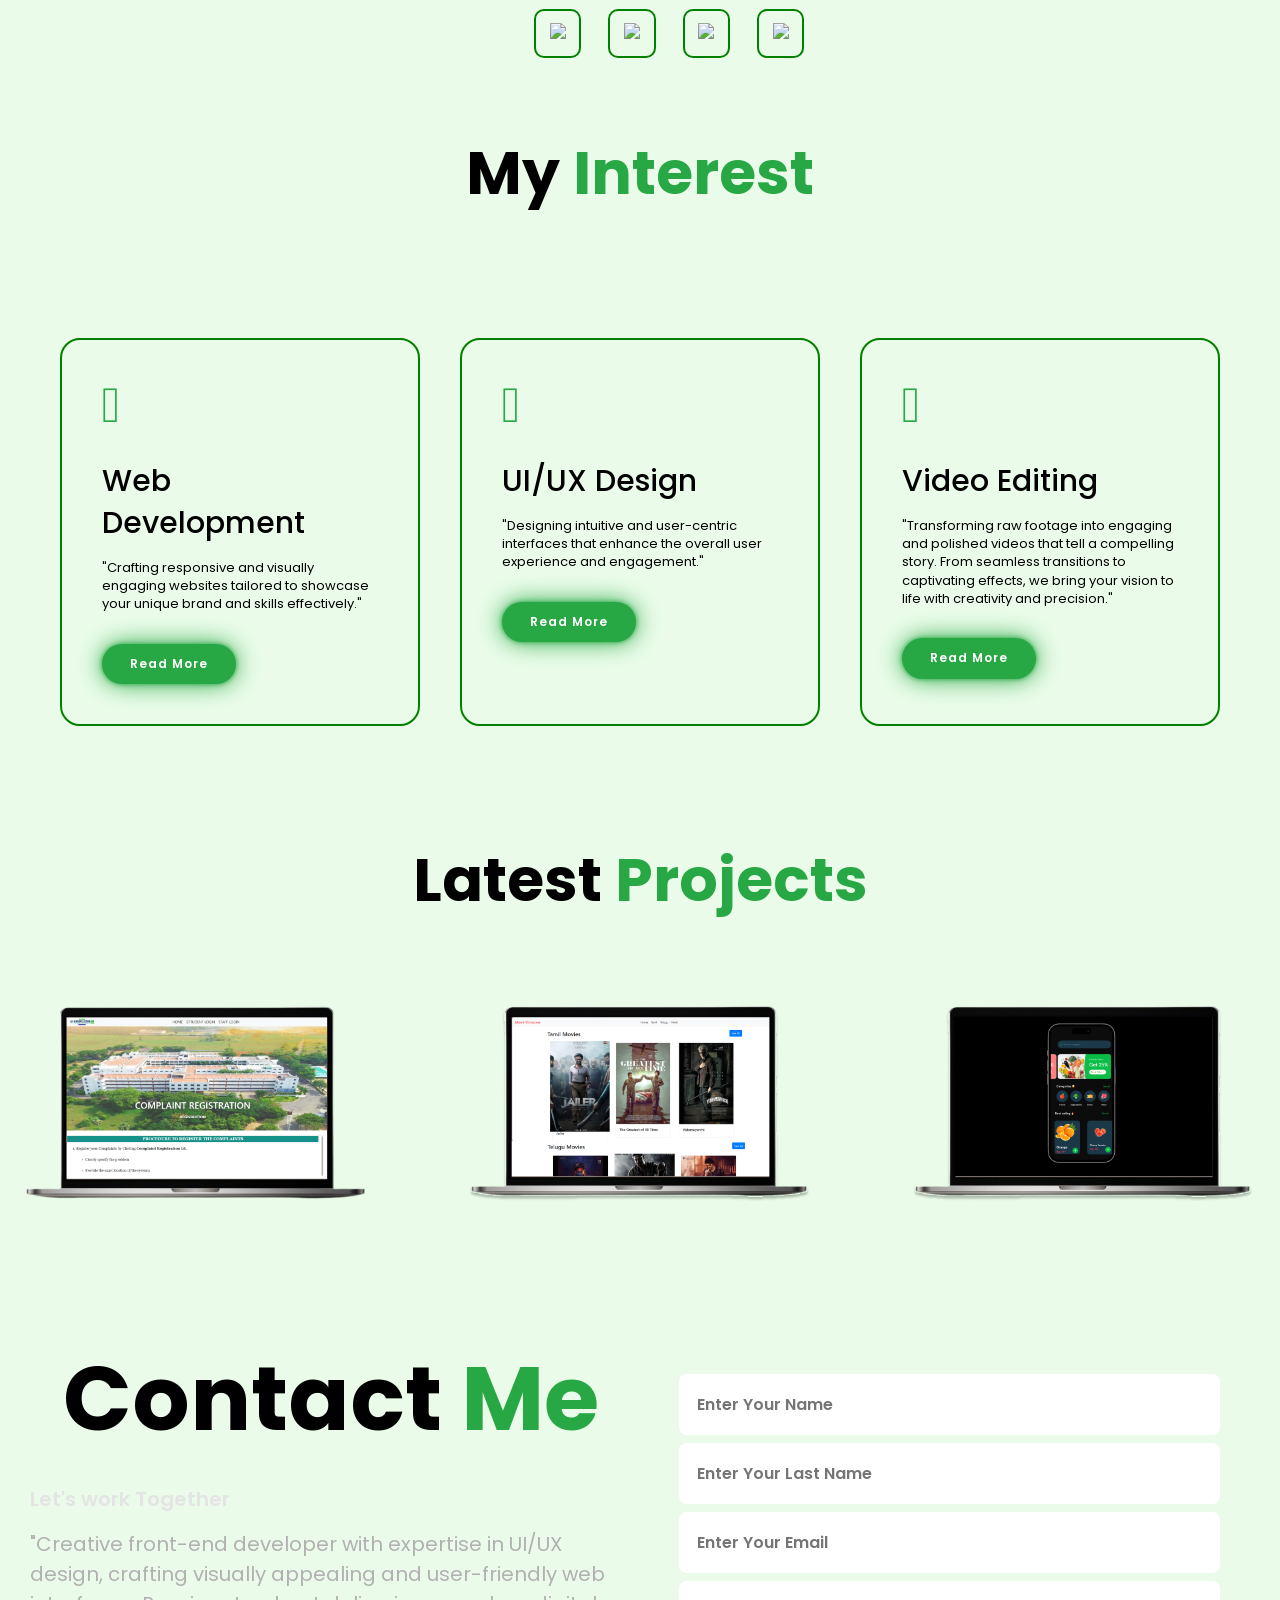
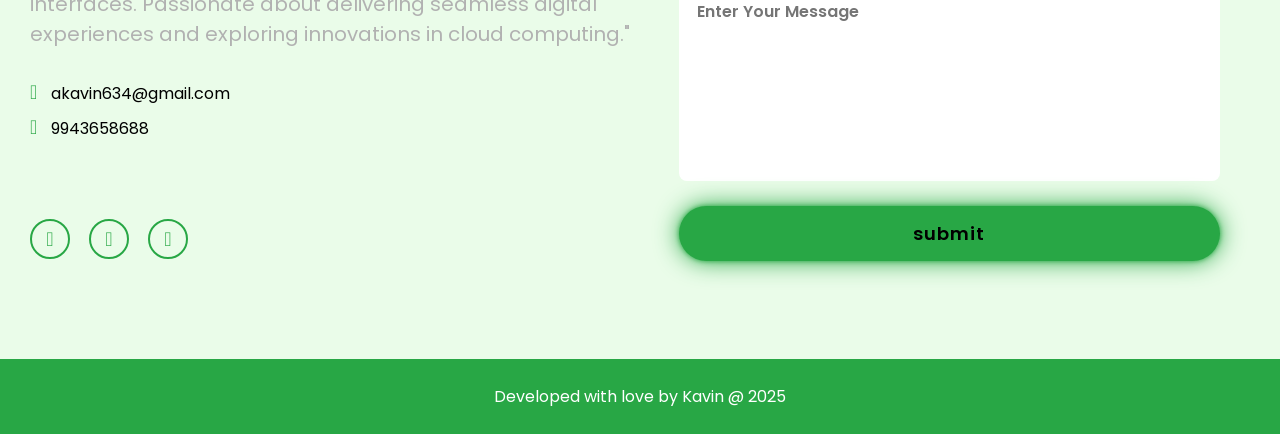
==== commit c4f758b0: "Update resume.html" ====
--- a/resume.html
+++ b/resume.html
@@ -161,7 +161,6 @@
         
         <div class="contact-text">
             <h2 >Contact <span>Me</span></h2>
-            <div>
             <h4>Let's work Together</h4>
             <p>"Creative front-end developer with expertise in UI/UX design, crafting visually appealing and user-friendly web interfaces. Passionate about delivering seamless digital experiences and exploring innovations in cloud computing."</p>
             <div class="contact-list">
@@ -190,7 +189,7 @@
         <p>Developed with love by Kavin @ 2025</p>
     </div>
     <a href="#" class="top"><i class="fa-solid fa-arrow-up fa-beat-fade"></i></a>
-</div>
+
     <script src="https://code.jquery.com/jquery-3.5.1.slim.min.js"></script>
     <script src="https://cdn.jsdelivr.net/npm/@popperjs/core@2.9.2/dist/umd/popper.min.js"></script>
     <script src="https://stackpath.bootstrapcdn.com/bootstrap/4.5.2/js/bootstrap.min.js"></script>
@@ -217,4 +216,4 @@
     }
 </script>
 </body>
-</html>+</html>
